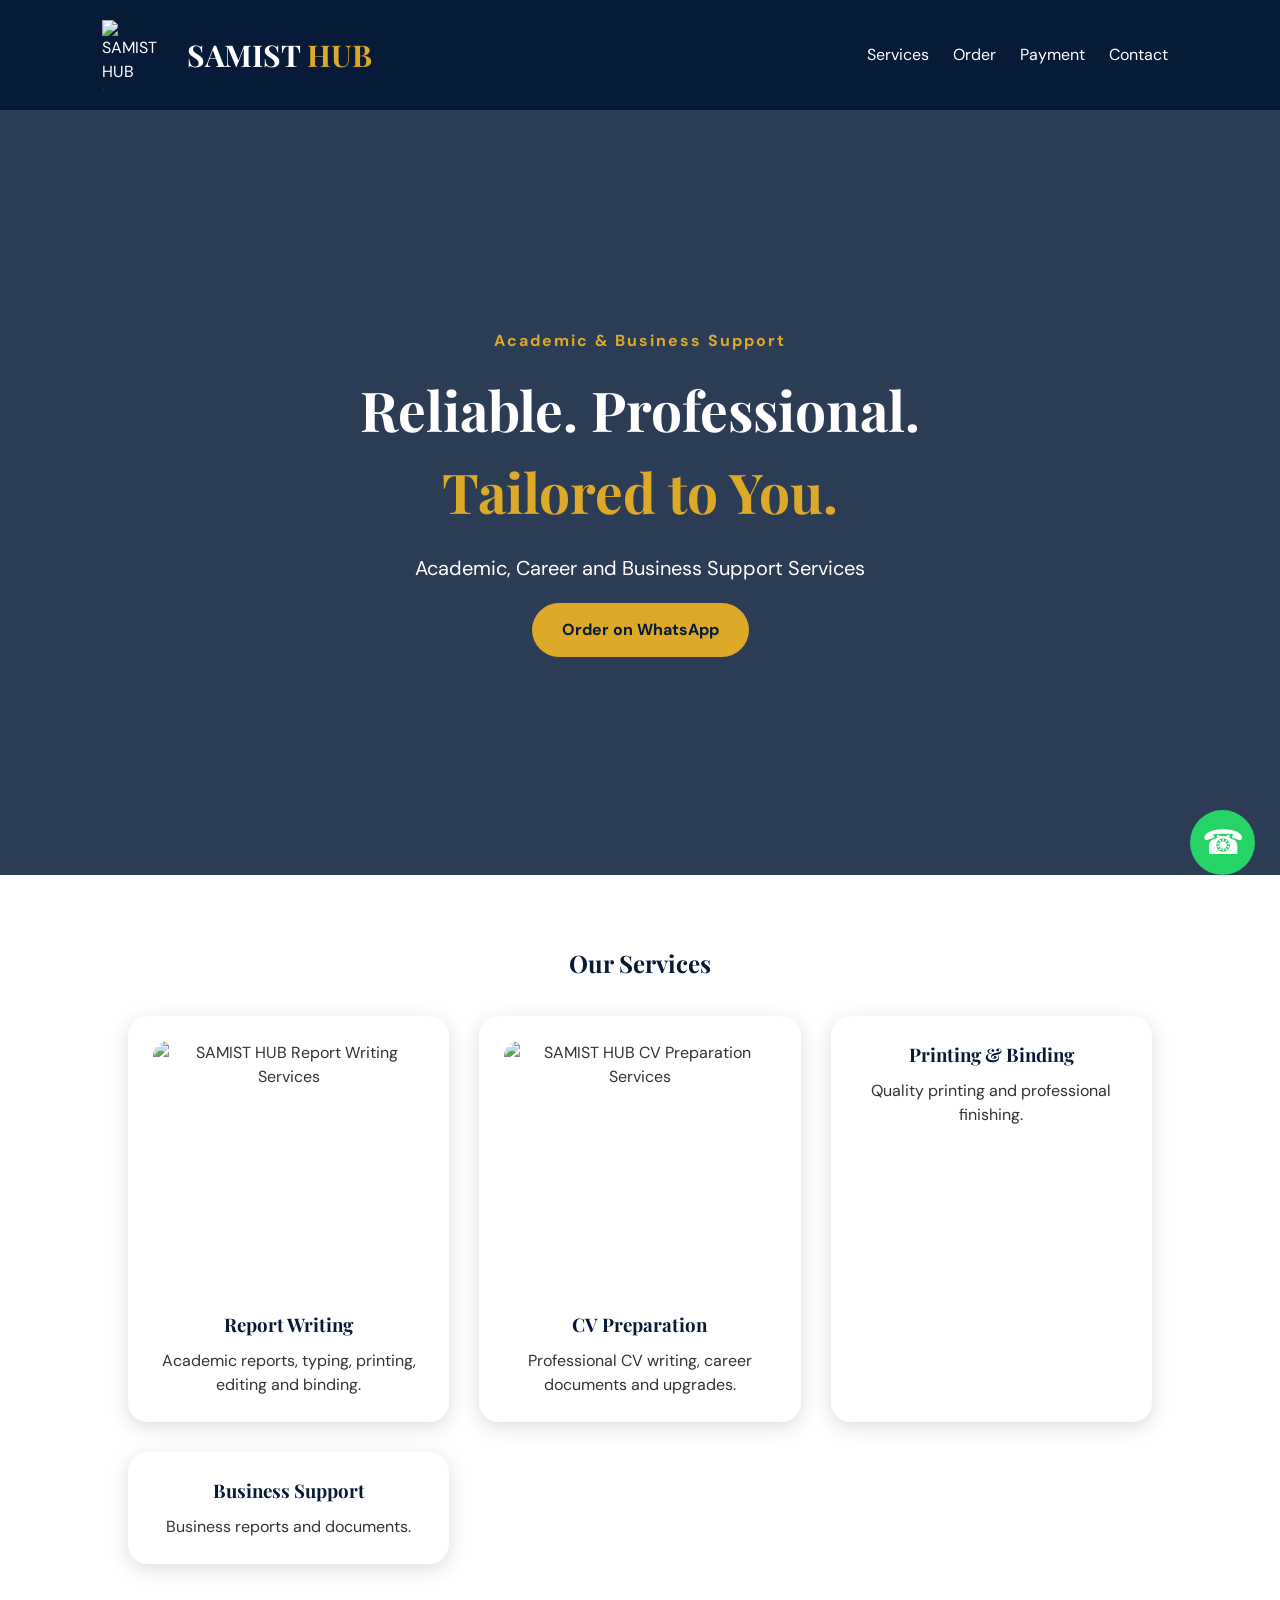
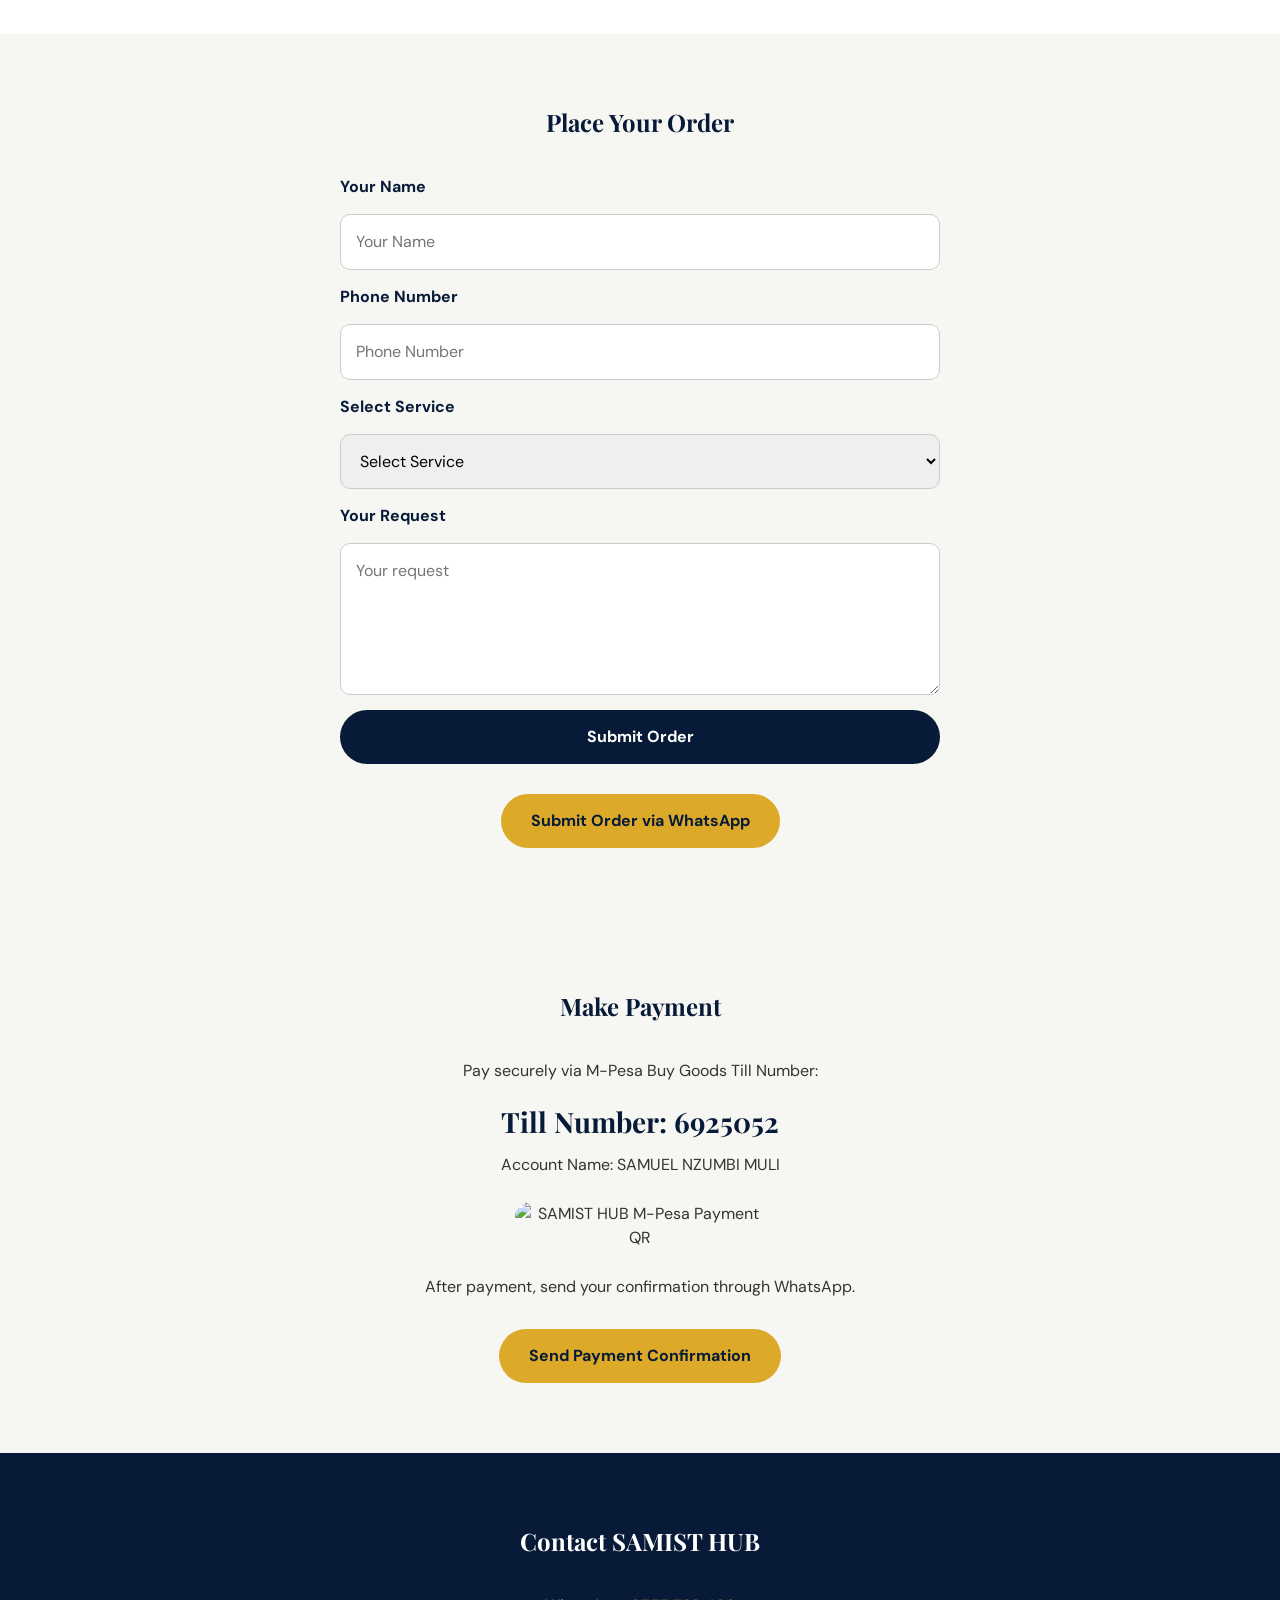
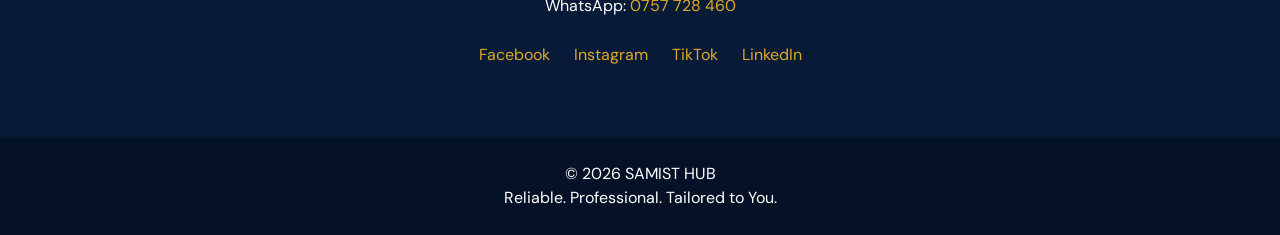
==== index.html @ d986311d "Add files via upload" ====
<!DOCTYPE html>
<html lang="en">
<head>
  <meta charset="UTF-8">
  <meta name="viewport" content="width=device-width, initial-scale=1.0">
  <meta name="description" content="SAMIST HUB provides academic, career and business support services.">
  <title>SAMIST HUB | Academic &amp; Business Support</title>
  <link rel="stylesheet" href="style.css">
</head>
<body>
  <header class="site-header">
    <a class="logo" href="#home" aria-label="SAMIST HUB home">
      <img src="images/logo.png" alt="SAMIST HUB Logo">
      <h2>SAMIST <span>HUB</span></h2>
    </a>
    <nav aria-label="Main navigation">
      <a href="#services">Services</a>
      <a href="#order">Order</a>
      <a href="#payment">Payment</a>
      <a href="#contact">Contact</a>
    </nav>
  </header>

  <main>
    <section id="home" class="hero">
      <div class="hero-copy">
        <p class="eyebrow">Academic &amp; Business Support</p>
        <h1>Reliable. Professional.<br><em>Tailored to You.</em></h1>
        <p>Academic, Career and Business Support Services</p>
        <a class="button" href="https://wa.me/254757728460" target="_blank" rel="noopener">Order on WhatsApp</a>
      </div>
    </section>

    <section id="services">
      <h2>Our Services</h2>
      <div class="cards">
        <article class="card">
          <img src="images/report-writing.png" alt="SAMIST HUB Report Writing Services">
          <h3>Report Writing</h3>
          <p>Academic reports, typing, printing, editing and binding.</p>
        </article>
        <article class="card">
          <img src="images/cv-preparation.png" alt="SAMIST HUB CV Preparation Services">
          <h3>CV Preparation</h3>
          <p>Professional CV writing, career documents and upgrades.</p>
        </article>
        <article class="card">
          <h3>Printing &amp; Binding</h3>
          <p>Quality printing and professional finishing.</p>
        </article>
        <article class="card">
          <h3>Business Support</h3>
          <p>Business reports and documents.</p>
        </article>
      </div>
    </section>

    <section id="order" class="order-section">
      <h2>Place Your Order</h2>
      <form action="https://wa.me/254757728460" method="get" target="_blank">
        <label for="name">Your Name</label>
        <input id="name" name="name" type="text" placeholder="Your Name" required>
        <label for="phone">Phone Number</label>
        <input id="phone" name="phone" type="tel" placeholder="Phone Number" required>
        <label for="service">Select Service</label>
        <select id="service" name="service" required>
          <option value="">Select Service</option>
          <option>Report Writing</option>
          <option>CV Preparation</option>
          <option>Printing</option>
          <option>Business Support</option>
        </select>
        <label for="request">Your Request</label>
        <textarea id="request" name="request" placeholder="Your request" rows="5" required></textarea>
        <button type="submit">Submit Order</button>
      </form>
      <a class="button" href="https://wa.me/254757728460?text=Hello%20SAMIST%20HUB,%20I%20would%20like%20to%20place%20an%20order" target="_blank" rel="noopener">Submit Order via WhatsApp</a>
    </section>

    <section id="payment" class="payment-section">
      <h2>Make Payment</h2>
      <p>Pay securely via M-Pesa Buy Goods Till Number:</p>
      <h3>Till Number: 6925052</h3>
      <p>Account Name: SAMUEL NZUMBI MULI</p>
      <img src="images/mpesa-qr.png" alt="SAMIST HUB M-Pesa Payment QR" class="payment-qr">
      <p>After payment, send your confirmation through WhatsApp.</p>
      <a class="button" href="https://wa.me/254757728460?text=Hello%20SAMIST%20HUB,%20I%20have%20made%20a%20payment%20and%20would%20like%20to%20send%20the%20confirmation" target="_blank" rel="noopener">Send Payment Confirmation</a>
    </section>

    <section id="contact" class="contact">
      <h2>Contact SAMIST HUB</h2>
      <p>WhatsApp: <a href="https://wa.me/254757728460">0757 728 460</a></p>
      <div class="social" aria-label="Social media links">
        <a href="YOUR_FACEBOOK_LINK" aria-label="Facebook">Facebook</a>
        <a href="YOUR_INSTAGRAM_LINK" aria-label="Instagram">Instagram</a>
        <a href="YOUR_TIKTOK_LINK" aria-label="TikTok">TikTok</a>
        <a href="YOUR_LINKEDIN_LINK" aria-label="LinkedIn">LinkedIn</a>
      </div>
    </section>
  </main>

  <footer>
    &copy; 2026 SAMIST HUB<br>
    Reliable. Professional. Tailored to You.
  </footer>

  <a class="whatsapp" href="https://wa.me/254757728460" target="_blank" rel="noopener" aria-label="Chat with SAMIST HUB on WhatsApp">
    <span aria-hidden="true">&#9742;</span>
  </a>
</body>
</html>
---- style.css ----
@import url('https://fonts.googleapis.com/css2?family=DM+Sans:wght@400;700&family=Playfair+Display:wght@600;700&display=swap');

:root {
  --navy: #071a38;
  --gold: #dca928;
  --white: #ffffff;
  --light: #f6f6f3;
  --text: #333333;
}

* { box-sizing: border-box; margin: 0; padding: 0; }
html { scroll-behavior: smooth; }
body { background: var(--white); color: var(--text); font-family: 'DM Sans', sans-serif; line-height: 1.5; }
h1, h2, h3 { font-family: 'Playfair Display', serif; }
a { text-decoration: none; }

.site-header { align-items: center; background: var(--navy); color: var(--white); display: flex; justify-content: space-between; padding: 20px 8%; }
.logo { align-items: center; color: var(--white); display: flex; gap: 15px; }
.logo img { height: 70px; object-fit: contain; width: 70px; }
.logo h2 { color: var(--white); font-size: 30px; }
.logo span { color: var(--gold); }
nav a { color: var(--white); margin: 10px; }
nav a:hover, .social a:hover { color: var(--gold); }

.hero { align-items: center; background: linear-gradient(rgba(7, 26, 56, .85), rgba(7, 26, 56, .85)), url('images/report-writing.png') center / cover; color: var(--white); display: flex; min-height: 85vh; padding: 100px 10%; text-align: center; }
.hero-copy { margin: auto; }
.eyebrow { color: var(--gold); font-weight: 700; letter-spacing: 2px; margin-bottom: 15px; }
.hero h1 { color: var(--white); font-size: 55px; }
.hero em { color: var(--gold); font-style: normal; }
.hero p:not(.eyebrow) { font-size: 20px; margin-top: 20px; }
.button { background: var(--gold); border-radius: 30px; color: var(--navy); display: inline-block; font-weight: 700; margin-top: 20px; padding: 15px 30px; }

section { padding: 70px 10%; text-align: center; }
section > h2 { color: var(--navy); margin-bottom: 35px; }
.cards { display: grid; gap: 30px; grid-template-columns: repeat(auto-fit, minmax(280px, 1fr)); }
.card { border-radius: 20px; box-shadow: 0 5px 20px #dddddd; padding: 25px; transition: transform .3s ease; }
.card:hover { transform: translateY(-6px); }
.card img { border-radius: 15px; display: block; height: 250px; margin-bottom: 20px; object-fit: cover; width: 100%; }
.card h3 { color: var(--navy); margin-bottom: 10px; }

.order-section { background: var(--light); }
form { display: flex; flex-direction: column; gap: 15px; margin: auto; max-width: 600px; text-align: left; }
form label { color: var(--navy); font-weight: 700; }
input, select, textarea { border: 1px solid #cccccc; border-radius: 10px; font: inherit; padding: 15px; width: 100%; }
textarea { resize: vertical; }
button { background: var(--navy); border: 0; border-radius: 30px; color: var(--white); cursor: pointer; font: inherit; font-weight: 700; padding: 15px; }
button:hover { background: var(--gold); color: var(--navy); }
.order-section > .button { margin-top: 30px; }

.payment-section {
  background: #f6f6f3;
  padding: 70px 10%;
  text-align: center;
}
.payment-section h3 { color: var(--navy); font-size: 28px; margin: 18px 0 8px; }
.payment-section p { margin: 10px 0; }
.payment-qr { border-radius: 15px; display: block; margin: 25px auto; width: 250px; }

.contact { background: var(--navy); color: var(--white); }
.contact h2 { color: var(--white); }
.contact p a, .social a { color: var(--gold); }
.social { margin-top: 25px; }
.social a { margin: 10px; }
footer { background: #041126; color: var(--white); padding: 25px; text-align: center; }
.whatsapp { align-items: center; background: #25d366; border-radius: 50%; bottom: 25px; color: var(--white); display: flex; font-size: 34px; height: 65px; justify-content: center; position: fixed; right: 25px; width: 65px; }
.whatsapp:hover { transform: scale(1.08); }

@media (max-width: 700px) {
  .site-header { flex-direction: column; gap: 15px; }
  nav { text-align: center; }
  nav a { display: inline-block; margin: 5px 8px; }
  .hero { min-height: 75vh; padding: 70px 8%; }
  .hero h1 { font-size: 35px; }
  section { padding: 55px 8%; }
  .whatsapp { bottom: 18px; right: 18px; }
}
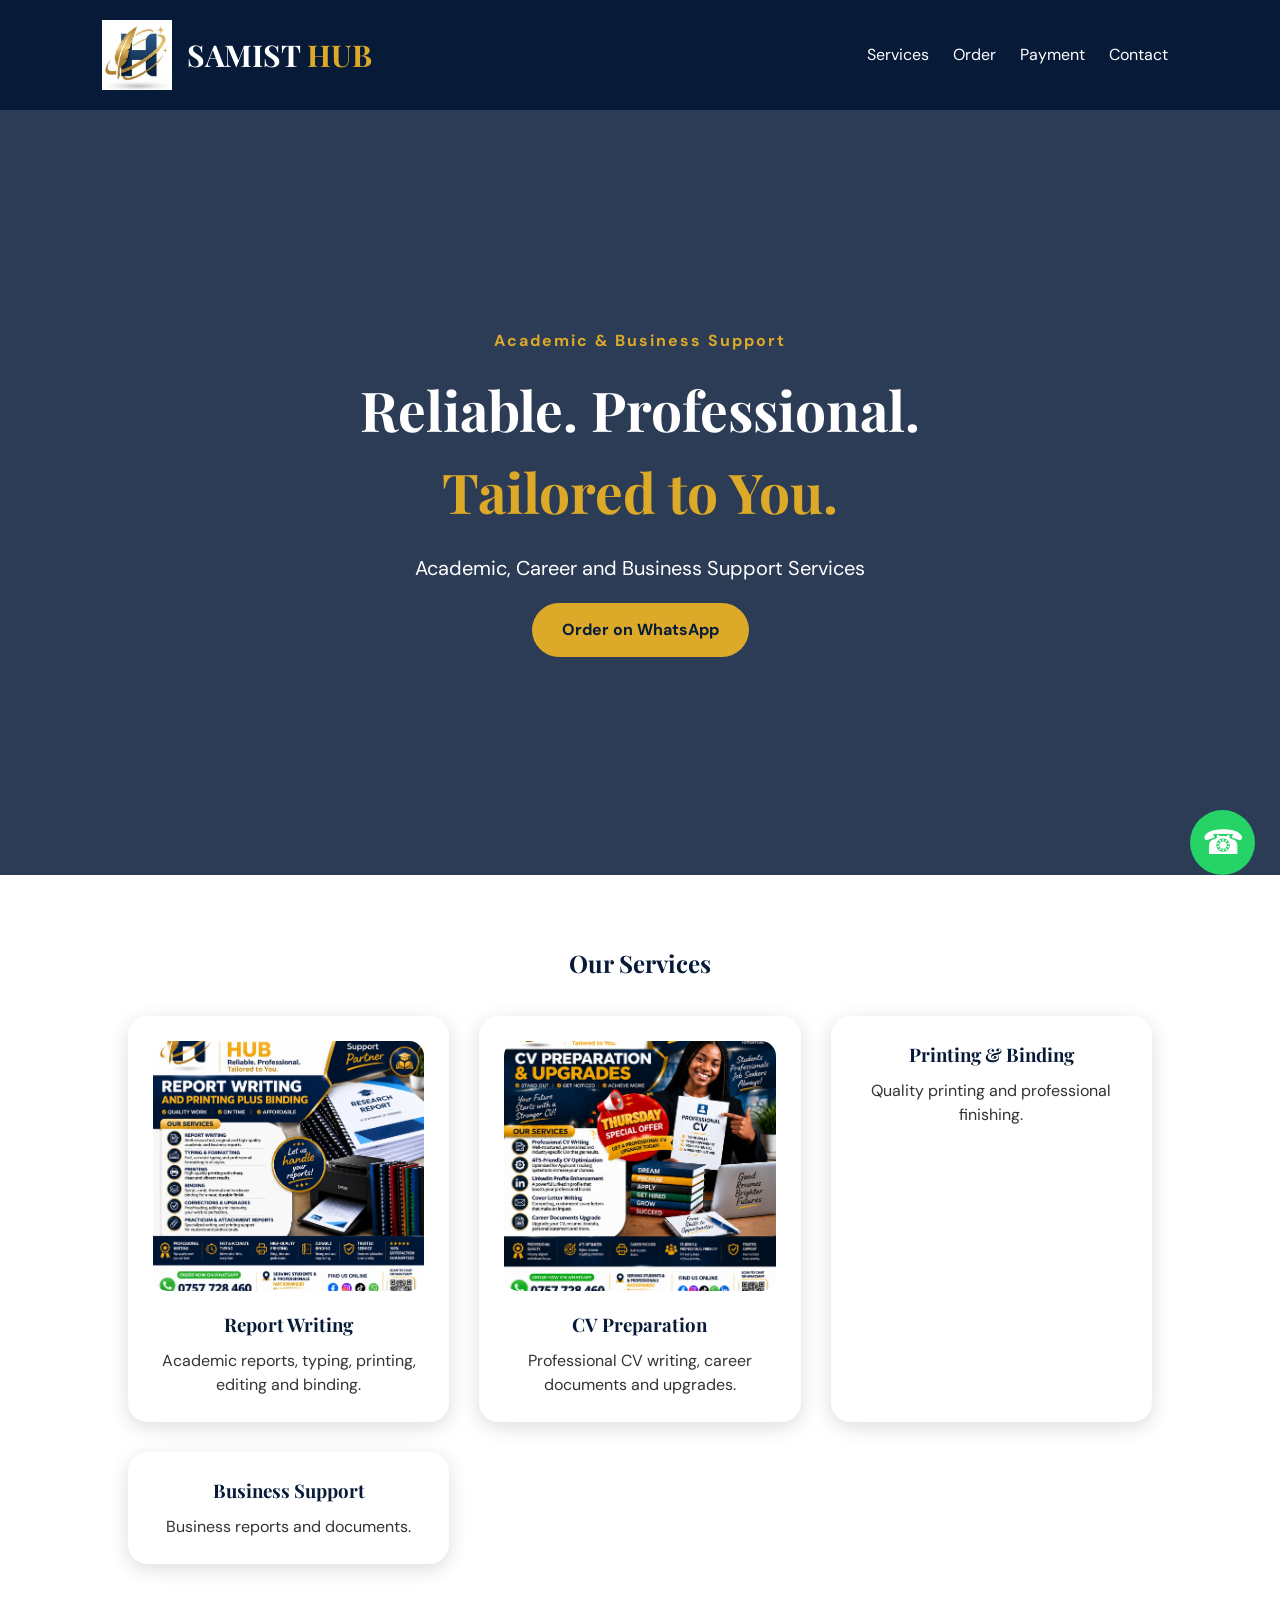
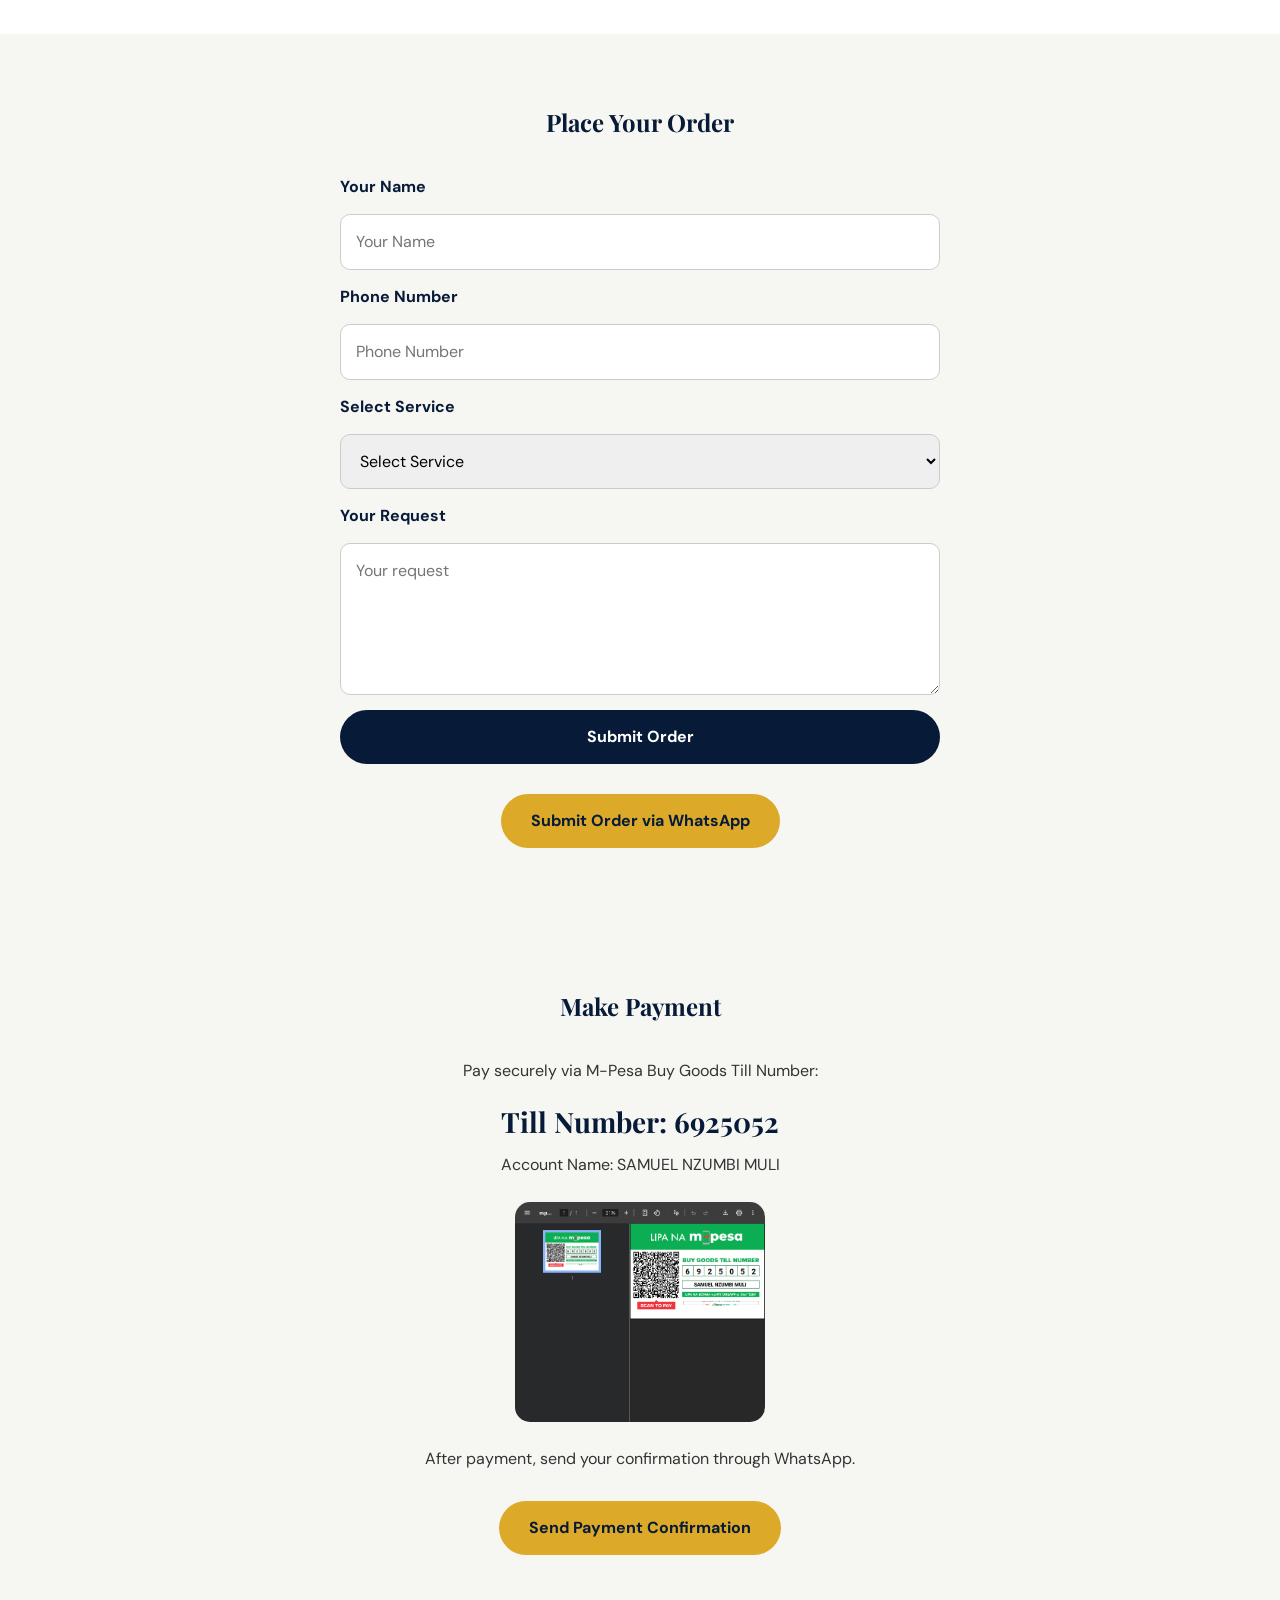
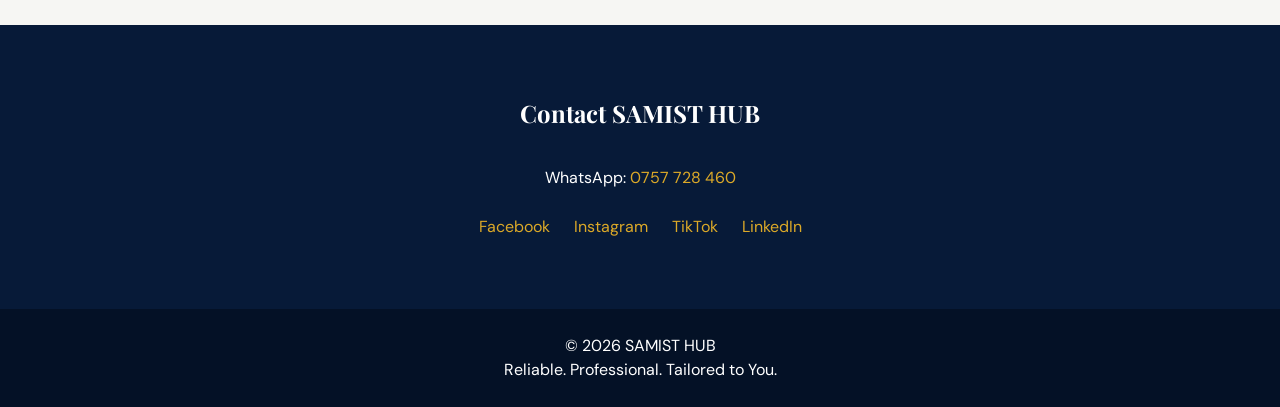
==== commit 84f580cd: "Fix image paths in index.html" ====
--- a/index.html
+++ b/index.html
@@ -10,7 +10,7 @@
 <body>
   <header class="site-header">
     <a class="logo" href="#home" aria-label="SAMIST HUB home">
-      <img src="images/logo.png" alt="SAMIST HUB Logo">
+      <img src="logo.png" alt="SAMIST HUB Logo">
       <h2>SAMIST <span>HUB</span></h2>
     </a>
     <nav aria-label="Main navigation">
@@ -35,12 +35,12 @@
       <h2>Our Services</h2>
       <div class="cards">
         <article class="card">
-          <img src="images/report-writing.png" alt="SAMIST HUB Report Writing Services">
+          <img src="report-writing.png" alt="SAMIST HUB Report Writing Services">
           <h3>Report Writing</h3>
           <p>Academic reports, typing, printing, editing and binding.</p>
         </article>
         <article class="card">
-          <img src="images/cv-preparation.png" alt="SAMIST HUB CV Preparation Services">
+          <img src="cv-preparation.png" alt="SAMIST HUB CV Preparation Services">
           <h3>CV Preparation</h3>
           <p>Professional CV writing, career documents and upgrades.</p>
         </article>
@@ -82,7 +82,7 @@
       <p>Pay securely via M-Pesa Buy Goods Till Number:</p>
       <h3>Till Number: 6925052</h3>
       <p>Account Name: SAMUEL NZUMBI MULI</p>
-      <img src="images/mpesa-qr.png" alt="SAMIST HUB M-Pesa Payment QR" class="payment-qr">
+      <img src="mpesa-qr.png" alt="SAMIST HUB M-Pesa Payment QR" class="payment-qr">
       <p>After payment, send your confirmation through WhatsApp.</p>
       <a class="button" href="https://wa.me/254757728460?text=Hello%20SAMIST%20HUB,%20I%20have%20made%20a%20payment%20and%20would%20like%20to%20send%20the%20confirmation" target="_blank" rel="noopener">Send Payment Confirmation</a>
     </section>
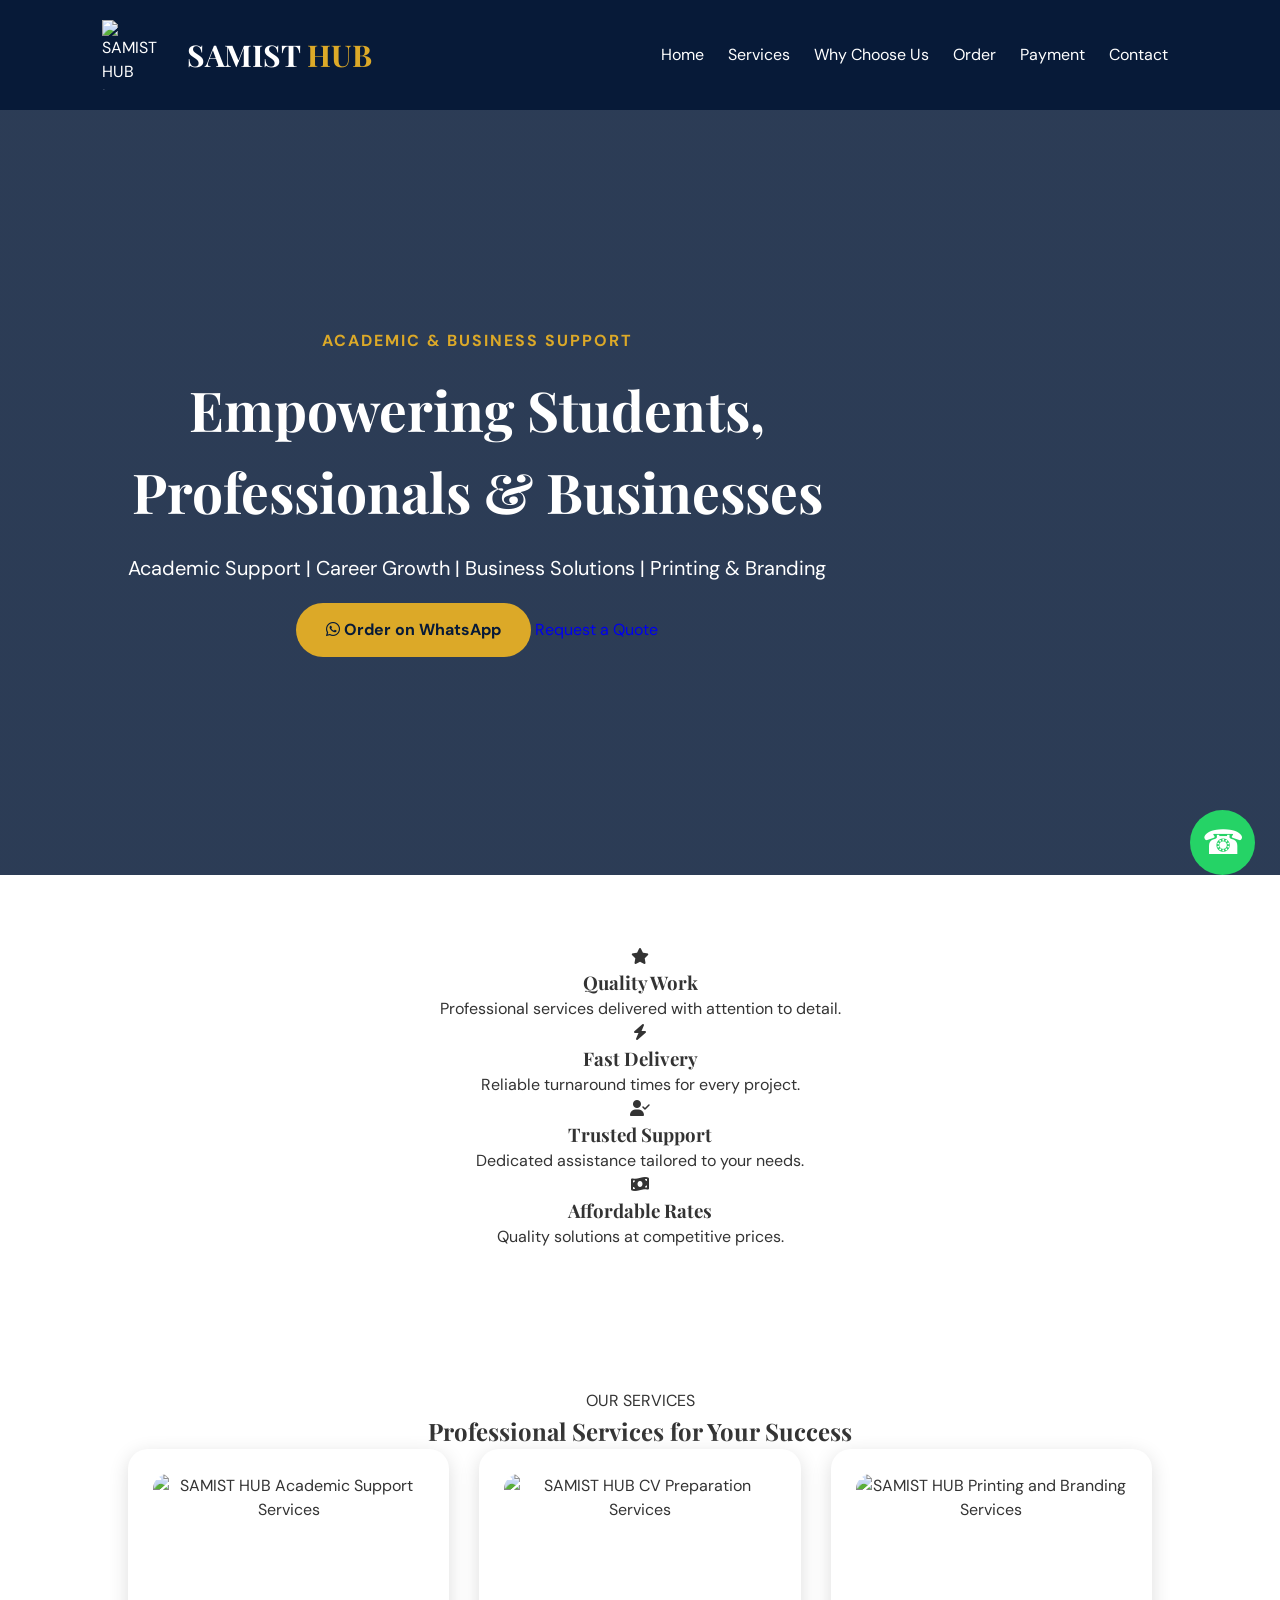
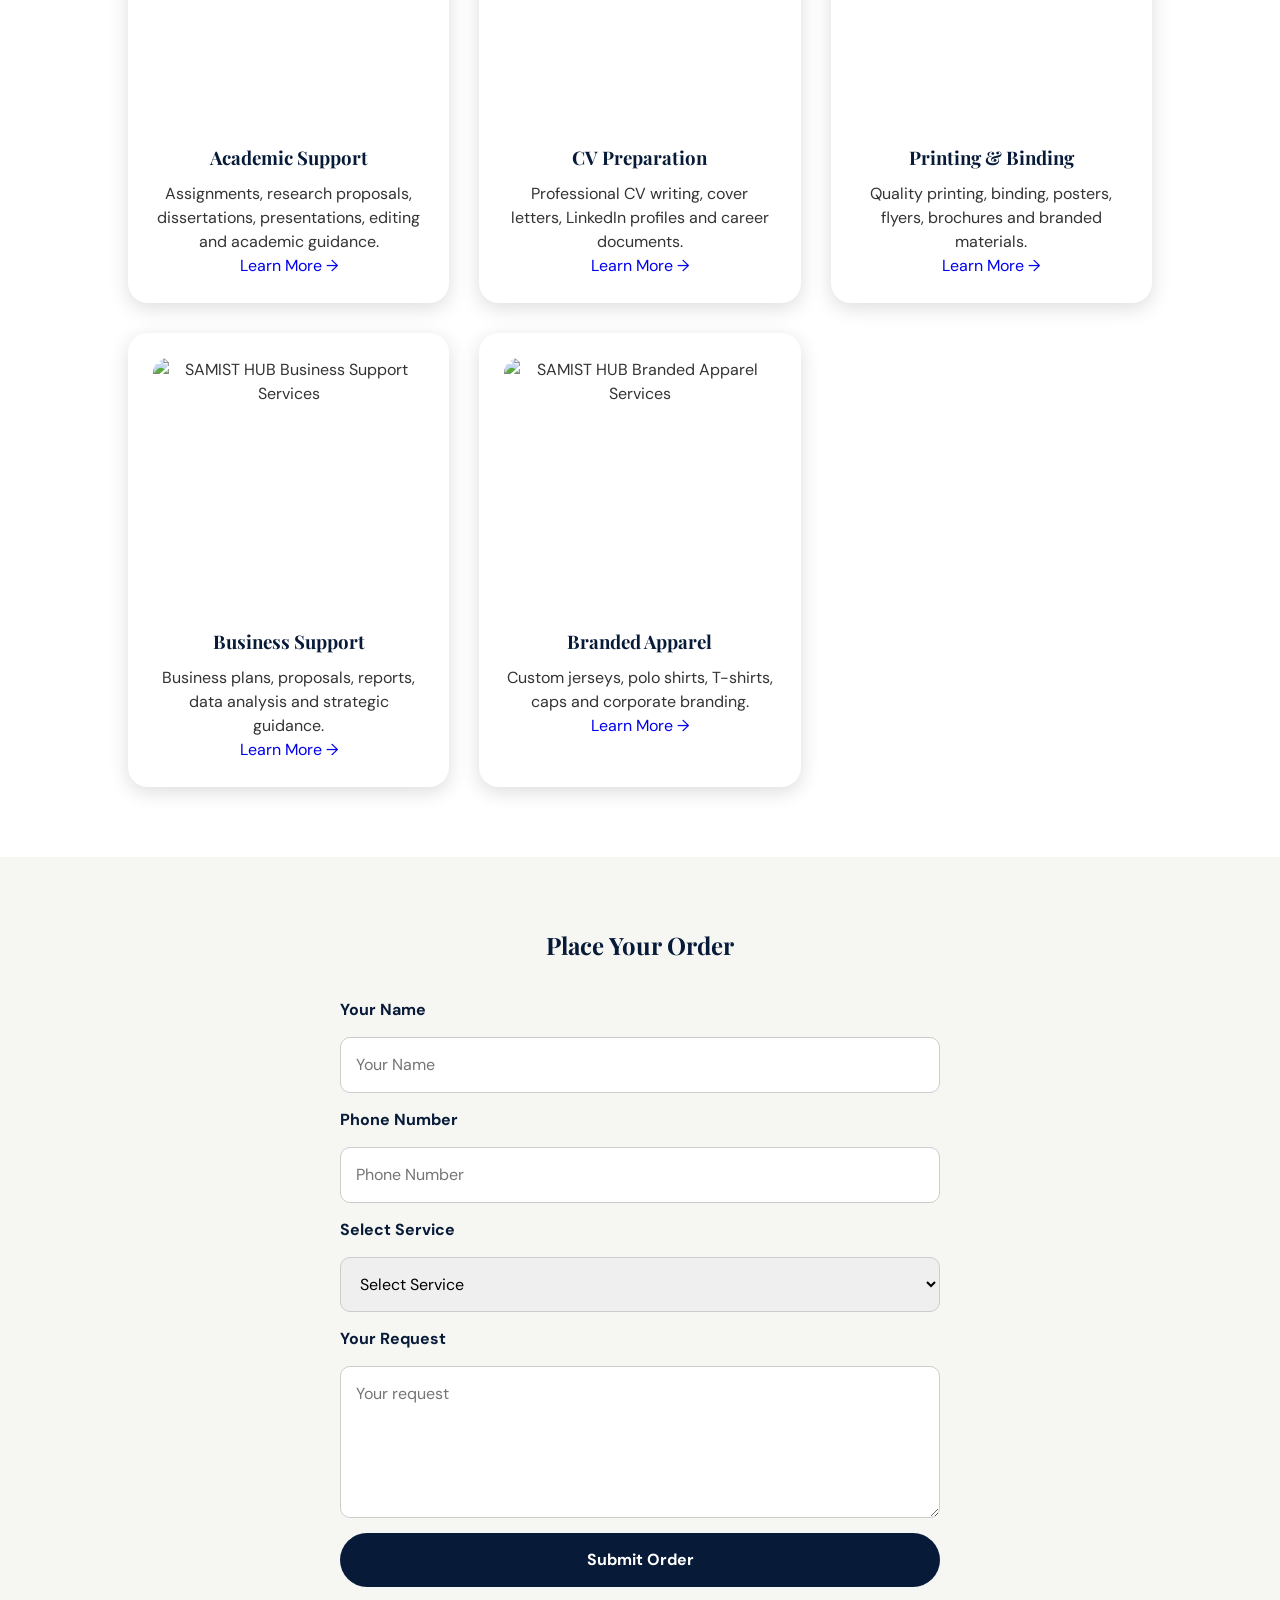
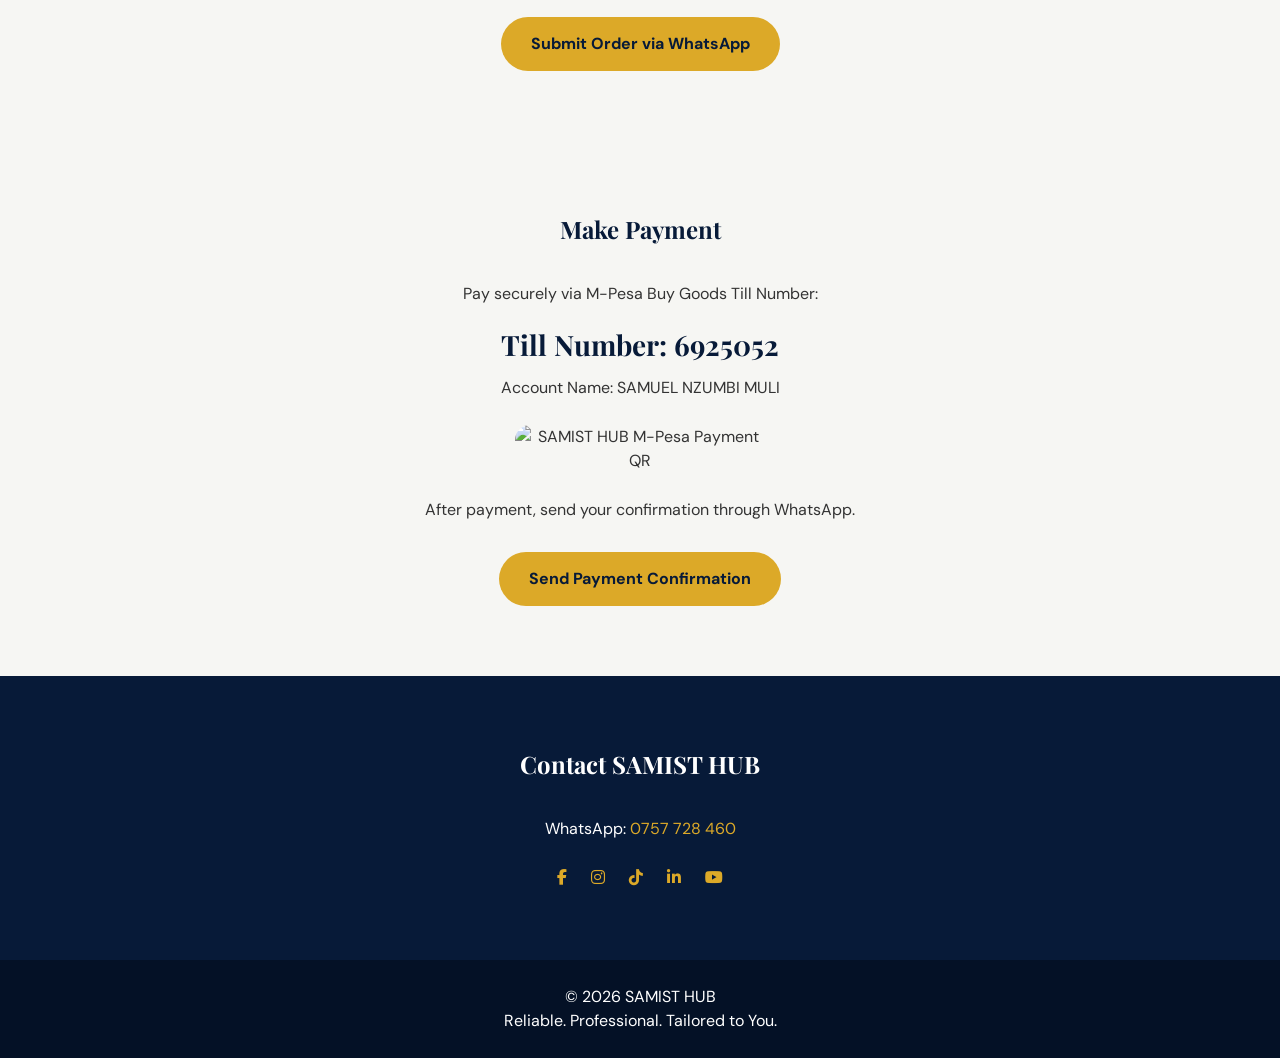
==== commit 094c1ab9: "Revise index.html for improved content and layout Updated the content and structure of the index.htm" ====
--- a/index.html
+++ b/index.html
@@ -3,18 +3,22 @@
 <head>
   <meta charset="UTF-8">
   <meta name="viewport" content="width=device-width, initial-scale=1.0">
-  <meta name="description" content="SAMIST HUB provides academic, career and business support services.">
+  <meta name="description" content="SAMIST HUB provides academic support, career growth, business solutions, printing and branding services.">
   <title>SAMIST HUB | Academic &amp; Business Support</title>
+  <link rel="icon" href="images/logo.png">
   <link rel="stylesheet" href="style.css">
+  <link rel="stylesheet" href="https://cdnjs.cloudflare.com/ajax/libs/font-awesome/6.5.2/css/all.min.css">
 </head>
 <body>
   <header class="site-header">
     <a class="logo" href="#home" aria-label="SAMIST HUB home">
-      <img src="logo.png" alt="SAMIST HUB Logo">
+      <img src="images/logo.png" alt="SAMIST HUB Logo">
       <h2>SAMIST <span>HUB</span></h2>
     </a>
     <nav aria-label="Main navigation">
+      <a href="#home">Home</a>
       <a href="#services">Services</a>
+      <a href="#why-us">Why Choose Us</a>
       <a href="#order">Order</a>
       <a href="#payment">Payment</a>
       <a href="#contact">Contact</a>
@@ -23,34 +27,71 @@
 
   <main>
     <section id="home" class="hero">
-      <div class="hero-copy">
-        <p class="eyebrow">Academic &amp; Business Support</p>
-        <h1>Reliable. Professional.<br><em>Tailored to You.</em></h1>
-        <p>Academic, Career and Business Support Services</p>
-        <a class="button" href="https://wa.me/254757728460" target="_blank" rel="noopener">Order on WhatsApp</a>
+      <div class="hero-content">
+        <p class="eyebrow">ACADEMIC &amp; BUSINESS SUPPORT</p>
+        <h1>Empowering Students,<br><span>Professionals &amp; Businesses</span></h1>
+        <p>Academic Support | Career Growth | Business Solutions | Printing &amp; Branding</p>
+        <div class="hero-buttons">
+          <a class="button" href="https://wa.me/254757728460" target="_blank" rel="noopener"><i class="fab fa-whatsapp" aria-hidden="true"></i> Order on WhatsApp</a>
+          <a class="outline-button" href="#order">Request a Quote</a>
+        </div>
       </div>
     </section>
 
+    <section id="why-us" class="features" aria-label="Why choose SAMIST HUB">
+      <div class="feature-box"><i class="fa-solid fa-star" aria-hidden="true"></i><h3>Quality Work</h3><p>Professional services delivered with attention to detail.</p></div>
+      <div class="feature-box"><i class="fa-solid fa-bolt" aria-hidden="true"></i><h3>Fast Delivery</h3><p>Reliable turnaround times for every project.</p></div>
+      <div class="feature-box"><i class="fa-solid fa-user-check" aria-hidden="true"></i><h3>Trusted Support</h3><p>Dedicated assistance tailored to your needs.</p></div>
+      <div class="feature-box"><i class="fa-solid fa-money-bill-wave" aria-hidden="true"></i><h3>Affordable Rates</h3><p>Quality solutions at competitive prices.</p></div>
+    </section>
+
     <section id="services">
-      <h2>Our Services</h2>
+      <div class="section-heading"><p>OUR SERVICES</p><h2>Professional Services for Your Success</h2></div>
       <div class="cards">
+        <!-- Academic Support -->
         <article class="card">
-          <img src="report-writing.png" alt="SAMIST HUB Report Writing Services">
-          <h3>Report Writing</h3>
-          <p>Academic reports, typing, printing, editing and binding.</p>
+          <img src="images/academic-support.png" alt="SAMIST HUB Academic Support Services">
+          <div class="card-content">
+            <h3>Academic Support</h3>
+            <p>Assignments, research proposals, dissertations, presentations, editing and academic guidance.</p>
+            <a href="#order" class="learn-more">Learn More <span aria-hidden="true">&#8594;</span></a>
+          </div>
         </article>
+        <!-- CV Preparation -->
         <article class="card">
-          <img src="cv-preparation.png" alt="SAMIST HUB CV Preparation Services">
-          <h3>CV Preparation</h3>
-          <p>Professional CV writing, career documents and upgrades.</p>
+          <img src="images/cv-preparation.png" alt="SAMIST HUB CV Preparation Services">
+          <div class="card-content">
+            <h3>CV Preparation</h3>
+            <p>Professional CV writing, cover letters, LinkedIn profiles and career documents.</p>
+            <a href="#order" class="learn-more">Learn More <span aria-hidden="true">&#8594;</span></a>
+          </div>
         </article>
+        <!-- Printing -->
         <article class="card">
-          <h3>Printing &amp; Binding</h3>
-          <p>Quality printing and professional finishing.</p>
+          <img src="images/printing.png" alt="SAMIST HUB Printing and Branding Services">
+          <div class="card-content">
+            <h3>Printing &amp; Binding</h3>
+            <p>Quality printing, binding, posters, flyers, brochures and branded materials.</p>
+            <a href="#order" class="learn-more">Learn More <span aria-hidden="true">&#8594;</span></a>
+          </div>
         </article>
+        <!-- Business Support -->
         <article class="card">
-          <h3>Business Support</h3>
-          <p>Business reports and documents.</p>
+          <img src="images/business-support.png" alt="SAMIST HUB Business Support Services">
+          <div class="card-content">
+            <h3>Business Support</h3>
+            <p>Business plans, proposals, reports, data analysis and strategic guidance.</p>
+            <a href="#order" class="learn-more">Learn More <span aria-hidden="true">&#8594;</span></a>
+          </div>
+        </article>
+        <!-- Branded Apparel -->
+        <article class="card">
+          <img src="images/branded-apparel.png" alt="SAMIST HUB Branded Apparel Services">
+          <div class="card-content">
+            <h3>Branded Apparel</h3>
+            <p>Custom jerseys, polo shirts, T-shirts, caps and corporate branding.</p>
+            <a href="#order" class="learn-more">Learn More <span aria-hidden="true">&#8594;</span></a>
+          </div>
         </article>
       </div>
     </section>
@@ -82,7 +123,7 @@
       <p>Pay securely via M-Pesa Buy Goods Till Number:</p>
       <h3>Till Number: 6925052</h3>
       <p>Account Name: SAMUEL NZUMBI MULI</p>
-      <img src="mpesa-qr.png" alt="SAMIST HUB M-Pesa Payment QR" class="payment-qr">
+      <img src="images/mpesa-qr.png" alt="SAMIST HUB M-Pesa Payment QR" class="payment-qr">
       <p>After payment, send your confirmation through WhatsApp.</p>
       <a class="button" href="https://wa.me/254757728460?text=Hello%20SAMIST%20HUB,%20I%20have%20made%20a%20payment%20and%20would%20like%20to%20send%20the%20confirmation" target="_blank" rel="noopener">Send Payment Confirmation</a>
     </section>
@@ -91,10 +132,11 @@
       <h2>Contact SAMIST HUB</h2>
       <p>WhatsApp: <a href="https://wa.me/254757728460">0757 728 460</a></p>
       <div class="social" aria-label="Social media links">
-        <a href="YOUR_FACEBOOK_LINK" aria-label="Facebook">Facebook</a>
-        <a href="YOUR_INSTAGRAM_LINK" aria-label="Instagram">Instagram</a>
-        <a href="YOUR_TIKTOK_LINK" aria-label="TikTok">TikTok</a>
-        <a href="YOUR_LINKEDIN_LINK" aria-label="LinkedIn">LinkedIn</a>
+        <a href="https://www.fb.com/l/6lp1kJRRR" target="_blank" rel="noopener" aria-label="Facebook"><i class="fab fa-facebook-f" aria-hidden="true"></i></a>
+        <a href="https://www.instagram.com/sami.sthub?stkn=bm84dGVpNXZ6OGdx" target="_blank" rel="noopener" aria-label="Instagram"><i class="fab fa-instagram" aria-hidden="true"></i></a>
+        <a href="https://www.tiktok.com/@samist.hub" target="_blank" rel="noopener" aria-label="TikTok"><i class="fab fa-tiktok" aria-hidden="true"></i></a>
+        <a href="https://www.linkedin.com/in/samist-hub-64a80b439" target="_blank" rel="noopener" aria-label="LinkedIn"><i class="fab fa-linkedin-in" aria-hidden="true"></i></a>
+        <a href="https://www.youtube.com/@SamistHub" target="_blank" rel="noopener" aria-label="YouTube"><i class="fab fa-youtube" aria-hidden="true"></i></a>
       </div>
     </section>
   </main>
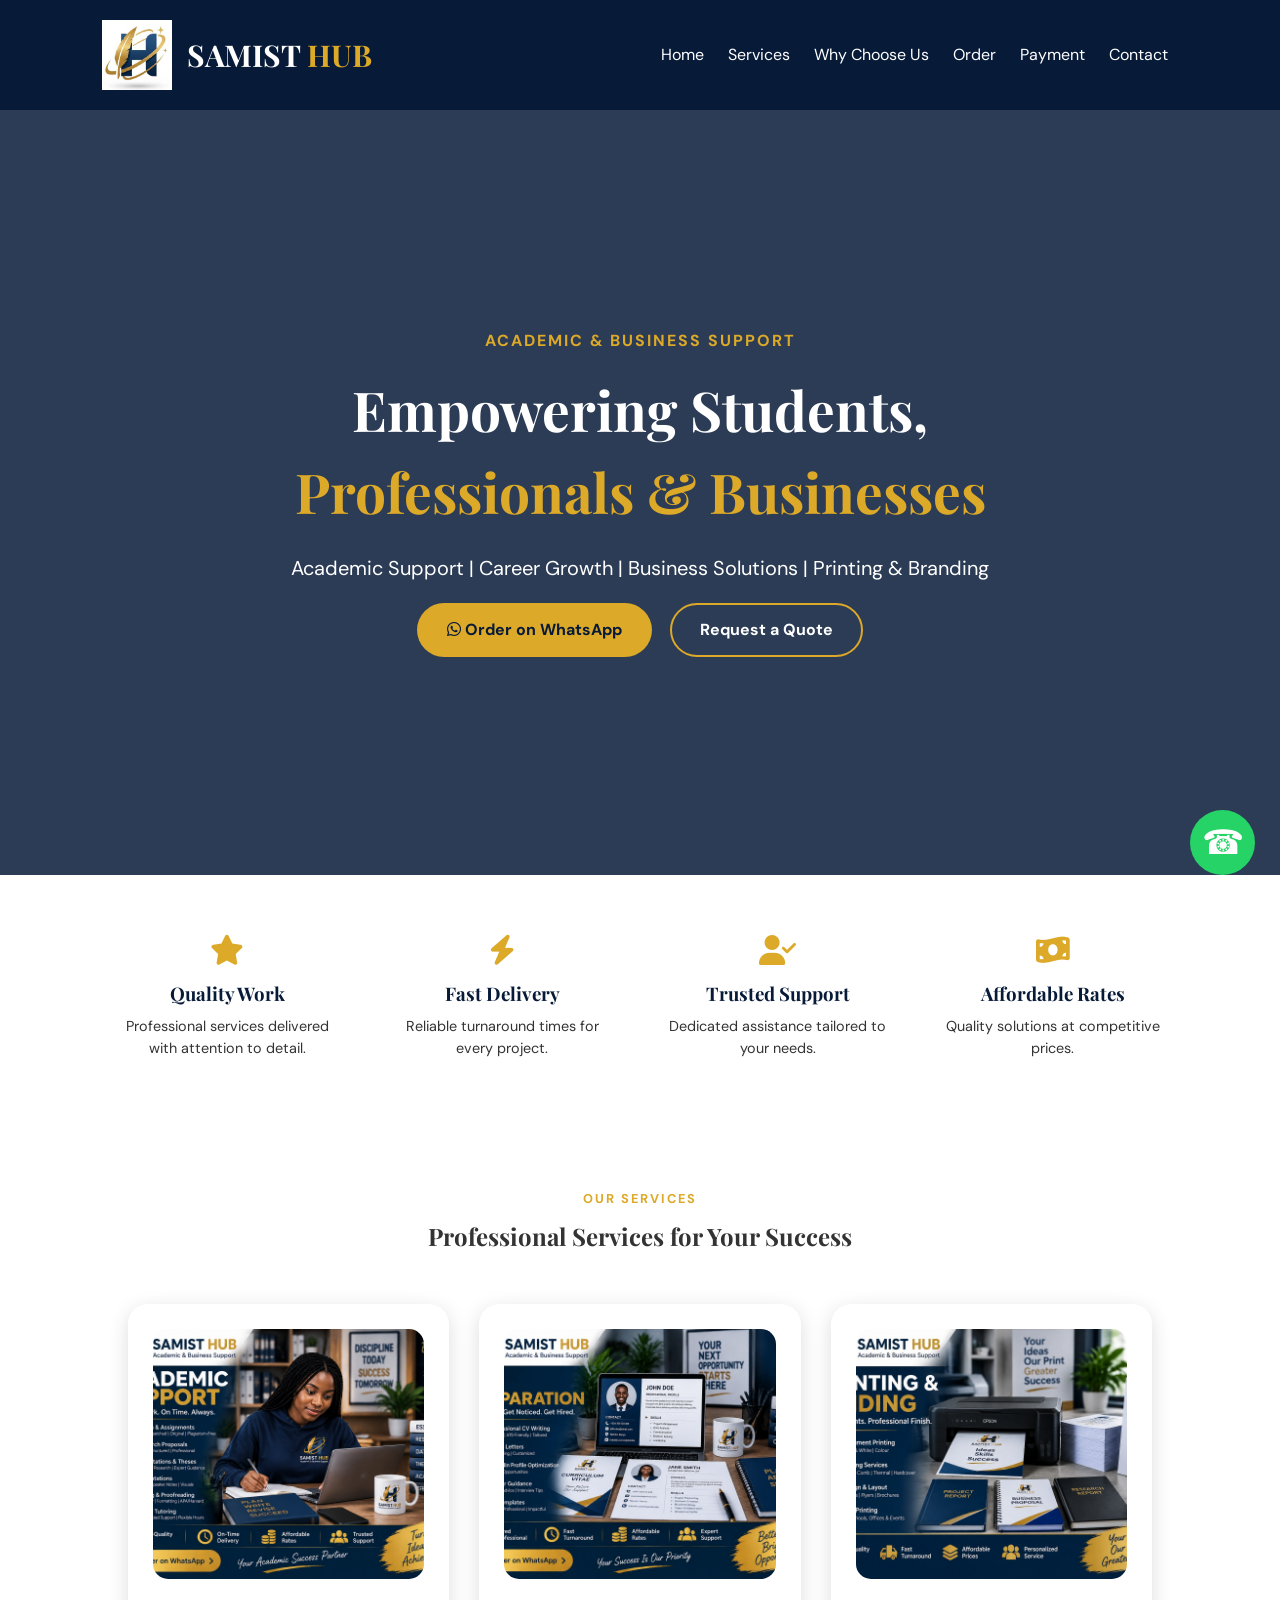
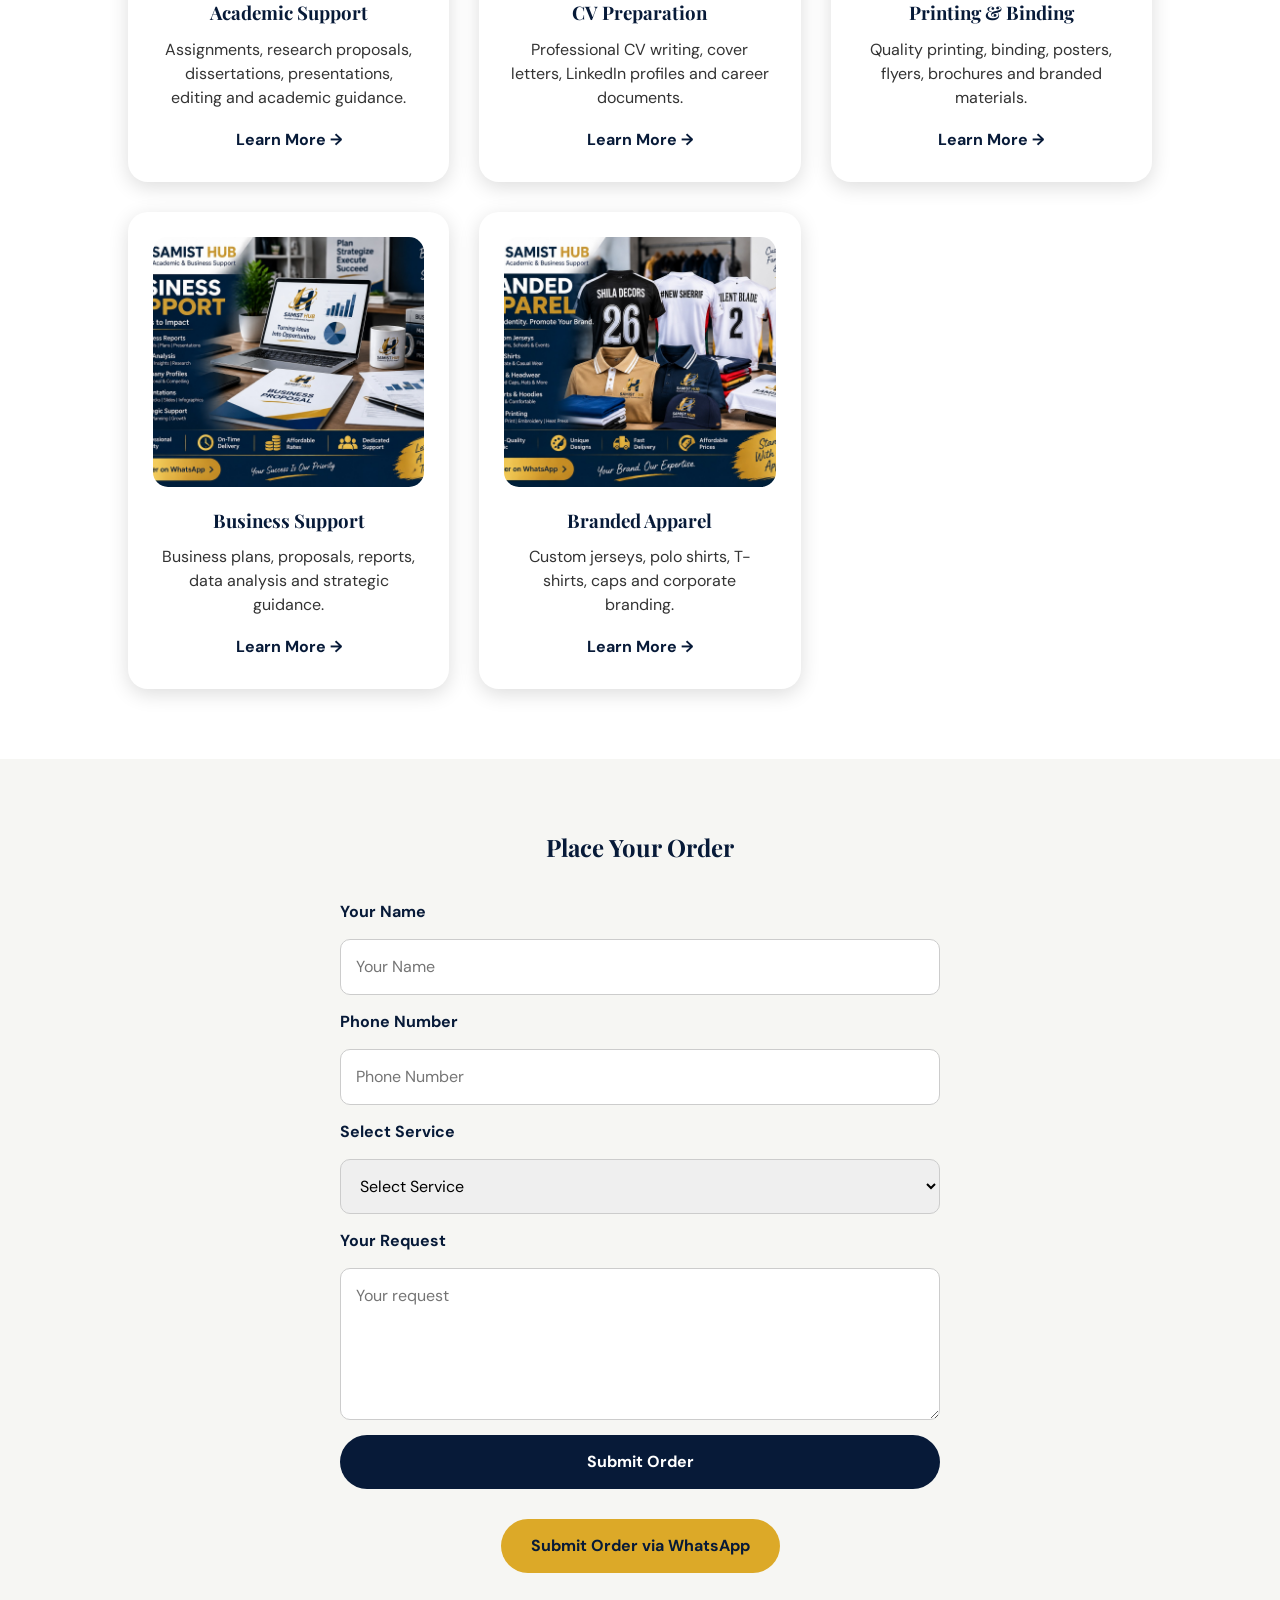
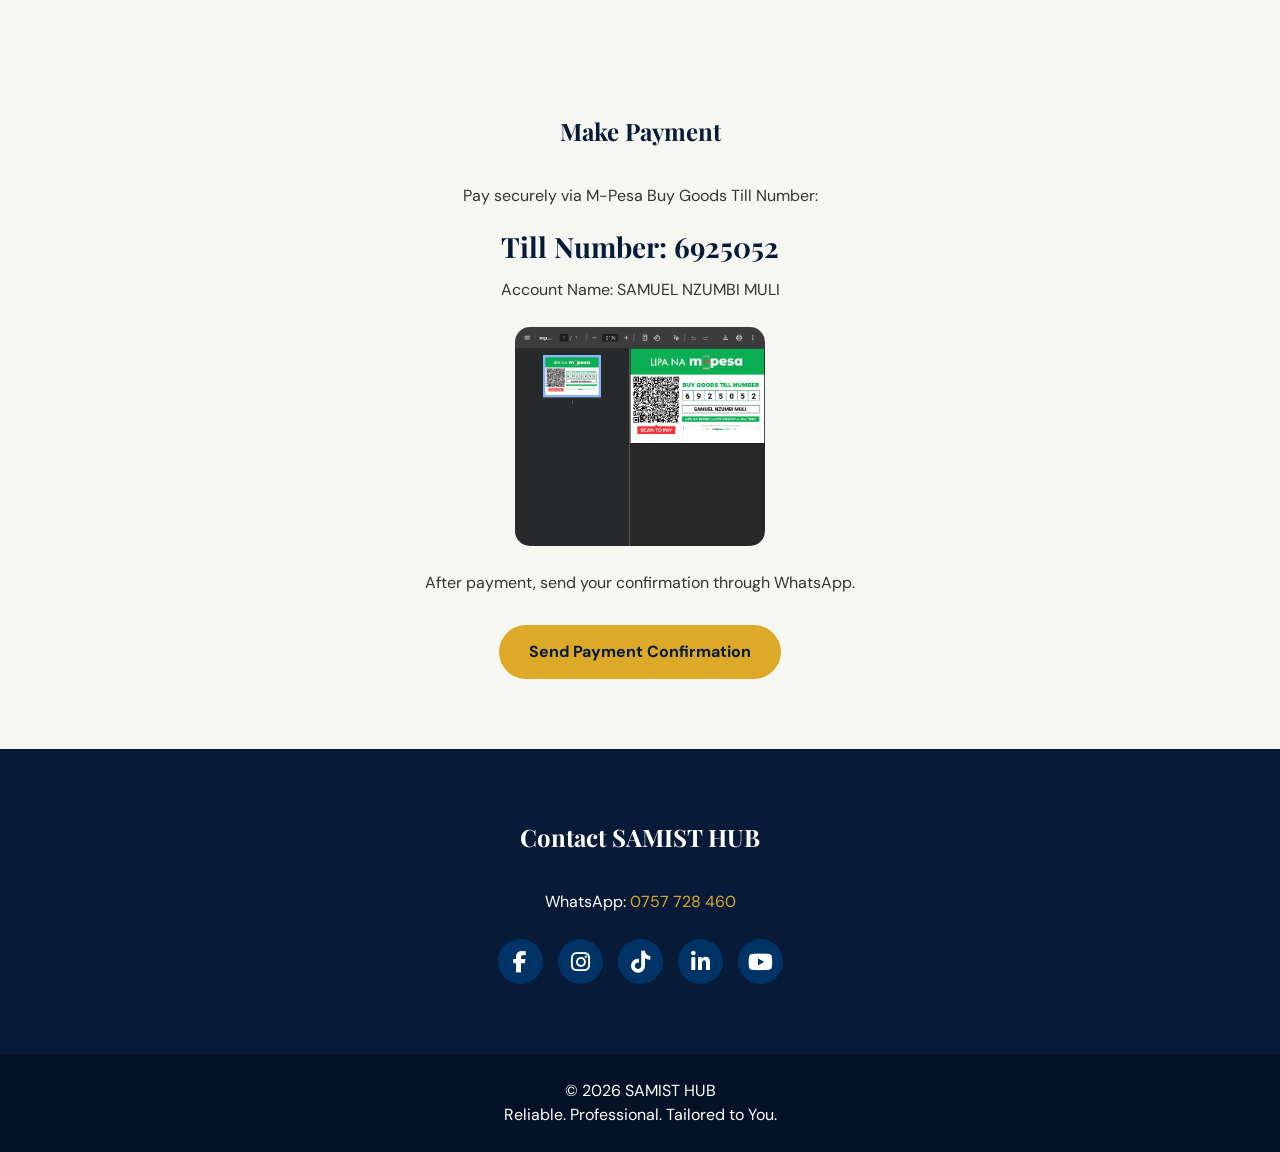
==== commit 8dd915f5: "Change image paths to relative URLs Updated image paths to use relative URLs instead of absolute pat" ====
--- a/index.html
+++ b/index.html
@@ -5,14 +5,14 @@
   <meta name="viewport" content="width=device-width, initial-scale=1.0">
   <meta name="description" content="SAMIST HUB provides academic support, career growth, business solutions, printing and branding services.">
   <title>SAMIST HUB | Academic &amp; Business Support</title>
-  <link rel="icon" href="images/logo.png">
+  <link rel="icon" href="logo.png">
   <link rel="stylesheet" href="style.css">
   <link rel="stylesheet" href="https://cdnjs.cloudflare.com/ajax/libs/font-awesome/6.5.2/css/all.min.css">
 </head>
 <body>
   <header class="site-header">
     <a class="logo" href="#home" aria-label="SAMIST HUB home">
-      <img src="images/logo.png" alt="SAMIST HUB Logo">
+      <img src="logo.png" alt="SAMIST HUB Logo">
       <h2>SAMIST <span>HUB</span></h2>
     </a>
     <nav aria-label="Main navigation">
@@ -50,7 +50,7 @@
       <div class="cards">
         <!-- Academic Support -->
         <article class="card">
-          <img src="images/academic-support.png" alt="SAMIST HUB Academic Support Services">
+          <img src="academic-support.png" alt="SAMIST HUB Academic Support Services">
           <div class="card-content">
             <h3>Academic Support</h3>
             <p>Assignments, research proposals, dissertations, presentations, editing and academic guidance.</p>
@@ -59,7 +59,7 @@
         </article>
         <!-- CV Preparation -->
         <article class="card">
-          <img src="images/cv-preparation.png" alt="SAMIST HUB CV Preparation Services">
+          <img src="cv-preparation.png" alt="SAMIST HUB CV Preparation Services">
           <div class="card-content">
             <h3>CV Preparation</h3>
             <p>Professional CV writing, cover letters, LinkedIn profiles and career documents.</p>
@@ -68,7 +68,7 @@
         </article>
         <!-- Printing -->
         <article class="card">
-          <img src="images/printing.png" alt="SAMIST HUB Printing and Branding Services">
+          <img src="printing.png" alt="SAMIST HUB Printing and Branding Services">
           <div class="card-content">
             <h3>Printing &amp; Binding</h3>
             <p>Quality printing, binding, posters, flyers, brochures and branded materials.</p>
@@ -77,7 +77,7 @@
         </article>
         <!-- Business Support -->
         <article class="card">
-          <img src="images/business-support.png" alt="SAMIST HUB Business Support Services">
+          <img src="business-support.png" alt="SAMIST HUB Business Support Services">
           <div class="card-content">
             <h3>Business Support</h3>
             <p>Business plans, proposals, reports, data analysis and strategic guidance.</p>
@@ -86,7 +86,7 @@
         </article>
         <!-- Branded Apparel -->
         <article class="card">
-          <img src="images/branded-apparel.png" alt="SAMIST HUB Branded Apparel Services">
+          <img src="branded-apparel.png" alt="SAMIST HUB Branded Apparel Services">
           <div class="card-content">
             <h3>Branded Apparel</h3>
             <p>Custom jerseys, polo shirts, T-shirts, caps and corporate branding.</p>
@@ -123,7 +123,7 @@
       <p>Pay securely via M-Pesa Buy Goods Till Number:</p>
       <h3>Till Number: 6925052</h3>
       <p>Account Name: SAMUEL NZUMBI MULI</p>
-      <img src="images/mpesa-qr.png" alt="SAMIST HUB M-Pesa Payment QR" class="payment-qr">
+      <img src="mpesa-qr.png" alt="SAMIST HUB M-Pesa Payment QR" class="payment-qr">
       <p>After payment, send your confirmation through WhatsApp.</p>
       <a class="button" href="https://wa.me/254757728460?text=Hello%20SAMIST%20HUB,%20I%20have%20made%20a%20payment%20and%20would%20like%20to%20send%20the%20confirmation" target="_blank" rel="noopener">Send Payment Confirmation</a>
     </section>
@@ -135,7 +135,7 @@
         <a href="https://www.fb.com/l/6lp1kJRRR" target="_blank" rel="noopener" aria-label="Facebook"><i class="fab fa-facebook-f" aria-hidden="true"></i></a>
         <a href="https://www.instagram.com/sami.sthub?stkn=bm84dGVpNXZ6OGdx" target="_blank" rel="noopener" aria-label="Instagram"><i class="fab fa-instagram" aria-hidden="true"></i></a>
         <a href="https://www.tiktok.com/@samist.hub" target="_blank" rel="noopener" aria-label="TikTok"><i class="fab fa-tiktok" aria-hidden="true"></i></a>
-        <a href="https://www.linkedin.com/in/samist-hub-64a80b439" target="_blank" rel="noopener" aria-label="LinkedIn"><i class="fab fa-linkedin-in" aria-hidden="true"></i></a>
+        <a href="https://www.linkedin.com/in/samist-hub-64a80b439?utm_source=share_via&amp;utm_content=profile&amp;utm_medium=member_android" target="_blank" rel="noopener" aria-label="LinkedIn"><i class="fab fa-linkedin-in" aria-hidden="true"></i></a>
         <a href="https://www.youtube.com/@SamistHub" target="_blank" rel="noopener" aria-label="YouTube"><i class="fab fa-youtube" aria-hidden="true"></i></a>
       </div>
     </section>
@@ -151,3 +151,5 @@
   </a>
 </body>
 </html>
+
+
--- a/style.css
+++ b/style.css
@@ -37,6 +37,9 @@
 .card:hover { transform: translateY(-6px); }
 .card img { border-radius: 15px; display: block; height: 250px; margin-bottom: 20px; object-fit: cover; width: 100%; }
 .card h3 { color: var(--navy); margin-bottom: 10px; }
+.card-content { padding: 0 5px 5px; }
+.learn-more { color: var(--navy); display: inline-block; font-weight: 700; margin-top: 18px; }
+.learn-more:hover { color: var(--gold); }
 
 .order-section { background: var(--light); }
 form { display: flex; flex-direction: column; gap: 15px; margin: auto; max-width: 600px; text-align: left; }
@@ -59,8 +62,9 @@
 .contact { background: var(--navy); color: var(--white); }
 .contact h2 { color: var(--white); }
 .contact p a, .social a { color: var(--gold); }
-.social { margin-top: 25px; }
-.social a { margin: 10px; }
+.social { display: flex; gap: 15px; justify-content: center; margin-top: 25px; }
+.social a { align-items: center; background: #003366; border-radius: 50%; color: white; display: flex; font-size: 22px; height: 45px; justify-content: center; margin: 0; text-decoration: none; transition: .3s; width: 45px; }
+.social a:hover { background: #D4AF37; color: white; transform: translateY(-5px); }
 footer { background: #041126; color: var(--white); padding: 25px; text-align: center; }
 .whatsapp { align-items: center; background: #25d366; border-radius: 50%; bottom: 25px; color: var(--white); display: flex; font-size: 34px; height: 65px; justify-content: center; position: fixed; right: 25px; width: 65px; }
 .whatsapp:hover { transform: scale(1.08); }
@@ -74,3 +78,117 @@
   section { padding: 55px 8%; }
   .whatsapp { bottom: 18px; right: 18px; }
 }
+
+/* Expanded homepage sections */
+.hero {
+  min-height: 85vh;
+}
+
+.hero-content {
+  margin: auto;
+  max-width: 850px;
+}
+
+.hero h1 span {
+  color: var(--gold);
+}
+
+.hero-buttons {
+  align-items: center;
+  display: flex;
+  gap: 18px;
+  justify-content: center;
+}
+
+.hero-buttons .button {
+  margin-top: 20px;
+}
+
+.outline-button {
+  border: 2px solid var(--gold);
+  border-radius: 30px;
+  color: var(--white);
+  display: inline-block;
+  font-weight: 700;
+  margin-top: 20px;
+  padding: 13px 28px;
+}
+
+.outline-button:hover {
+  background: var(--gold);
+  color: var(--navy);
+}
+
+.features {
+  display: grid;
+  gap: 25px;
+  grid-template-columns: repeat(4, 1fr);
+  padding: 45px 8%;
+}
+
+.feature-box {
+  padding: 15px;
+  text-align: center;
+}
+
+.feature-box i {
+  color: var(--gold);
+  font-size: 30px;
+  margin-bottom: 15px;
+}
+
+.feature-box h3 {
+  color: var(--navy);
+  margin-bottom: 8px;
+}
+
+.feature-box p {
+  font-size: .9rem;
+}
+
+.section-heading {
+  margin-bottom: 50px;
+  text-align: center;
+}
+
+.section-heading > p {
+  color: var(--gold);
+  font-size: .8rem;
+  font-weight: 700;
+  letter-spacing: 2px;
+  margin-bottom: 10px;
+}
+
+.section-heading h2 {
+  margin-bottom: 0;
+}
+
+.card a {
+  color: var(--navy);
+  display: inline-block;
+  font-weight: 700;
+  margin-top: 18px;
+}
+
+.card a:hover {
+  color: var(--gold);
+}
+
+@media (max-width: 900px) {
+  .features {
+    grid-template-columns: repeat(2, 1fr);
+  }
+}
+
+@media (max-width: 700px) {
+  .hero-buttons {
+    align-items: stretch;
+    flex-direction: column;
+    margin: auto;
+    max-width: 260px;
+  }
+
+  .features {
+    grid-template-columns: 1fr;
+  }
+}
